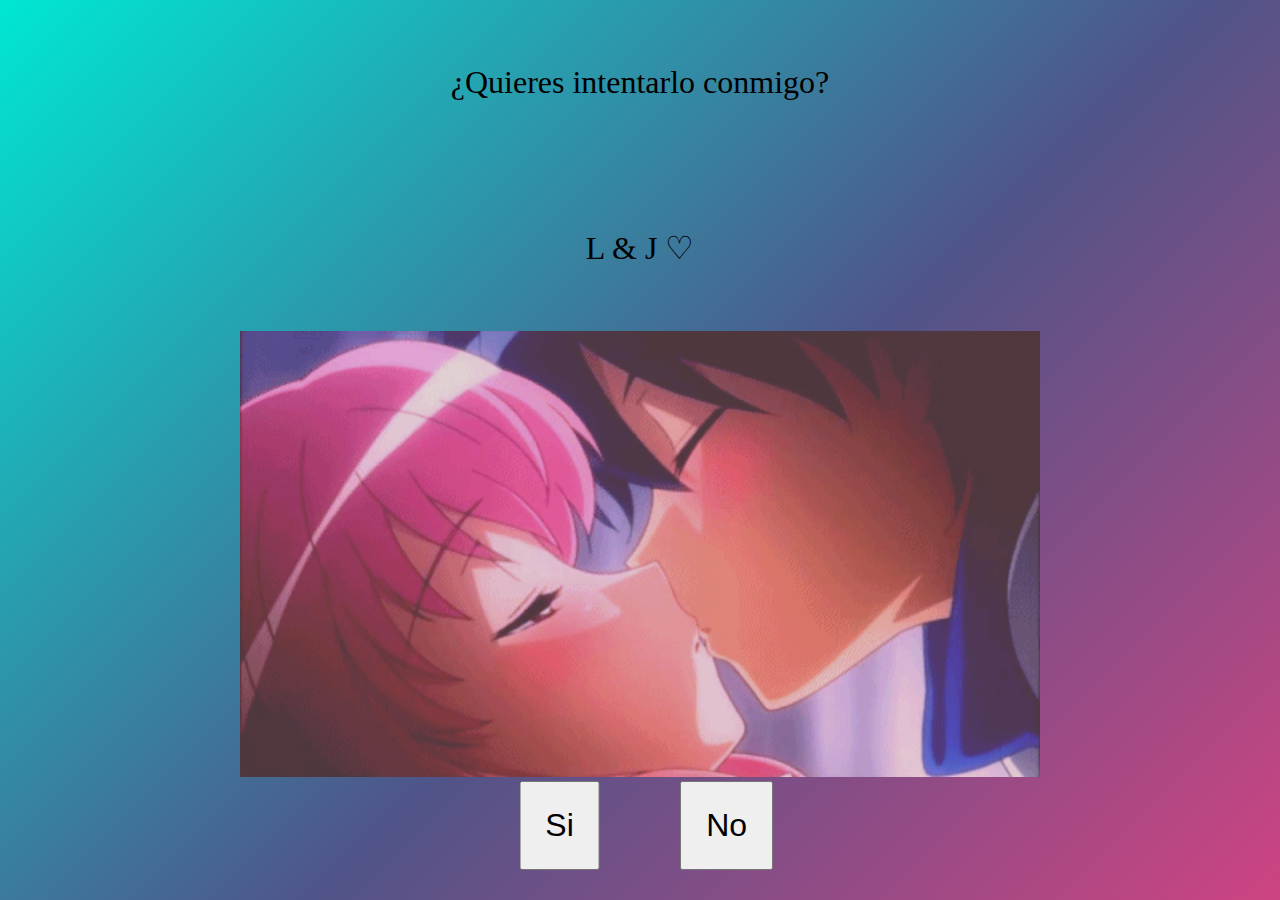
==== declaracion.html @ 18687320 "first commit" ====
<!DOCTYPE html>
<html lang="en">
<head>
    <meta charset="UTF-8">
    <meta http-equiv="X-UA-Compatible" content="IE=edge">
    <meta name="viewport" content="width=device-width, initial-scale=1.0">
    <title>L & J ♡</title>
    <link rel="stylesheet" href="estilos.css">
</head>
<body>
    <div class="contenedor">
        <p>¿Quieres intentarlo conmigo?</p>
        <p>L & J ♡</p>
        <div>
            <img src="declaracion.gif" width="800">
        </div>

       
        <button id="yesBtn">Si</button>
        <button id="noBtn">No</button>

    </div>

    <script src="index.js"></script>
    
</body>
</html>
---- estilos.css ----
*{
    margin: 0;
}

body{
    background-image: linear-gradient(135deg,#00e7d4, #505488, #ef3f80, #161569, #ef3f80, #505488, #00E7D4 );
    background-size: 500%;
    animation: fanimado 60s infinite;
}
.contenedor{

    width: 100vw;
    height: 100vh;
    text-align: center;
}

p{
    font-size: xx-large;
    padding: 5%;
}

button{
    font-size: xx-large;
    padding: 0.75em;
}

#yesBtn{
    transform: translate(-100%,0);
}

#noBtn{
    position: absolute;
}

@keyframes animat {
    0% {
        transform: scale(0);
    }

    100% {
        transform: scale(1);
    }
}

@keyframes fanimado{
    0%{
        background-image: 0% 50%;
    }
    50%{
        background-position: 100% 50%;
    }
    100%{
        background-position: 0% 50%;
    }
}
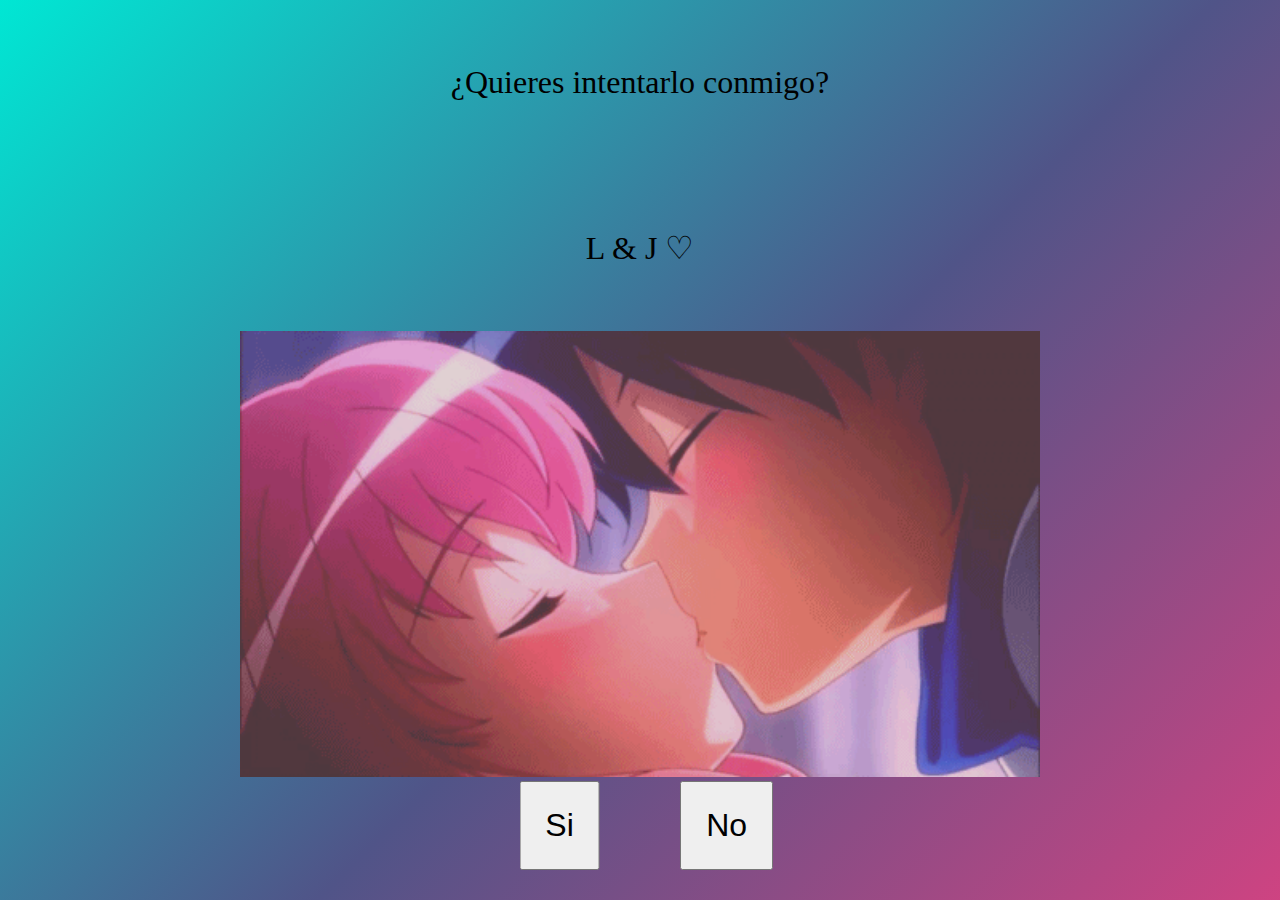
==== commit 3bf4f6f5: "2" ====
--- a/declaracion.html
+++ b/declaracion.html
@@ -21,7 +21,7 @@
 
     </div>
 
-    <script src="index.js"></script>
+    <script src="js/index.js"></script>
     
 </body>
 </html>
